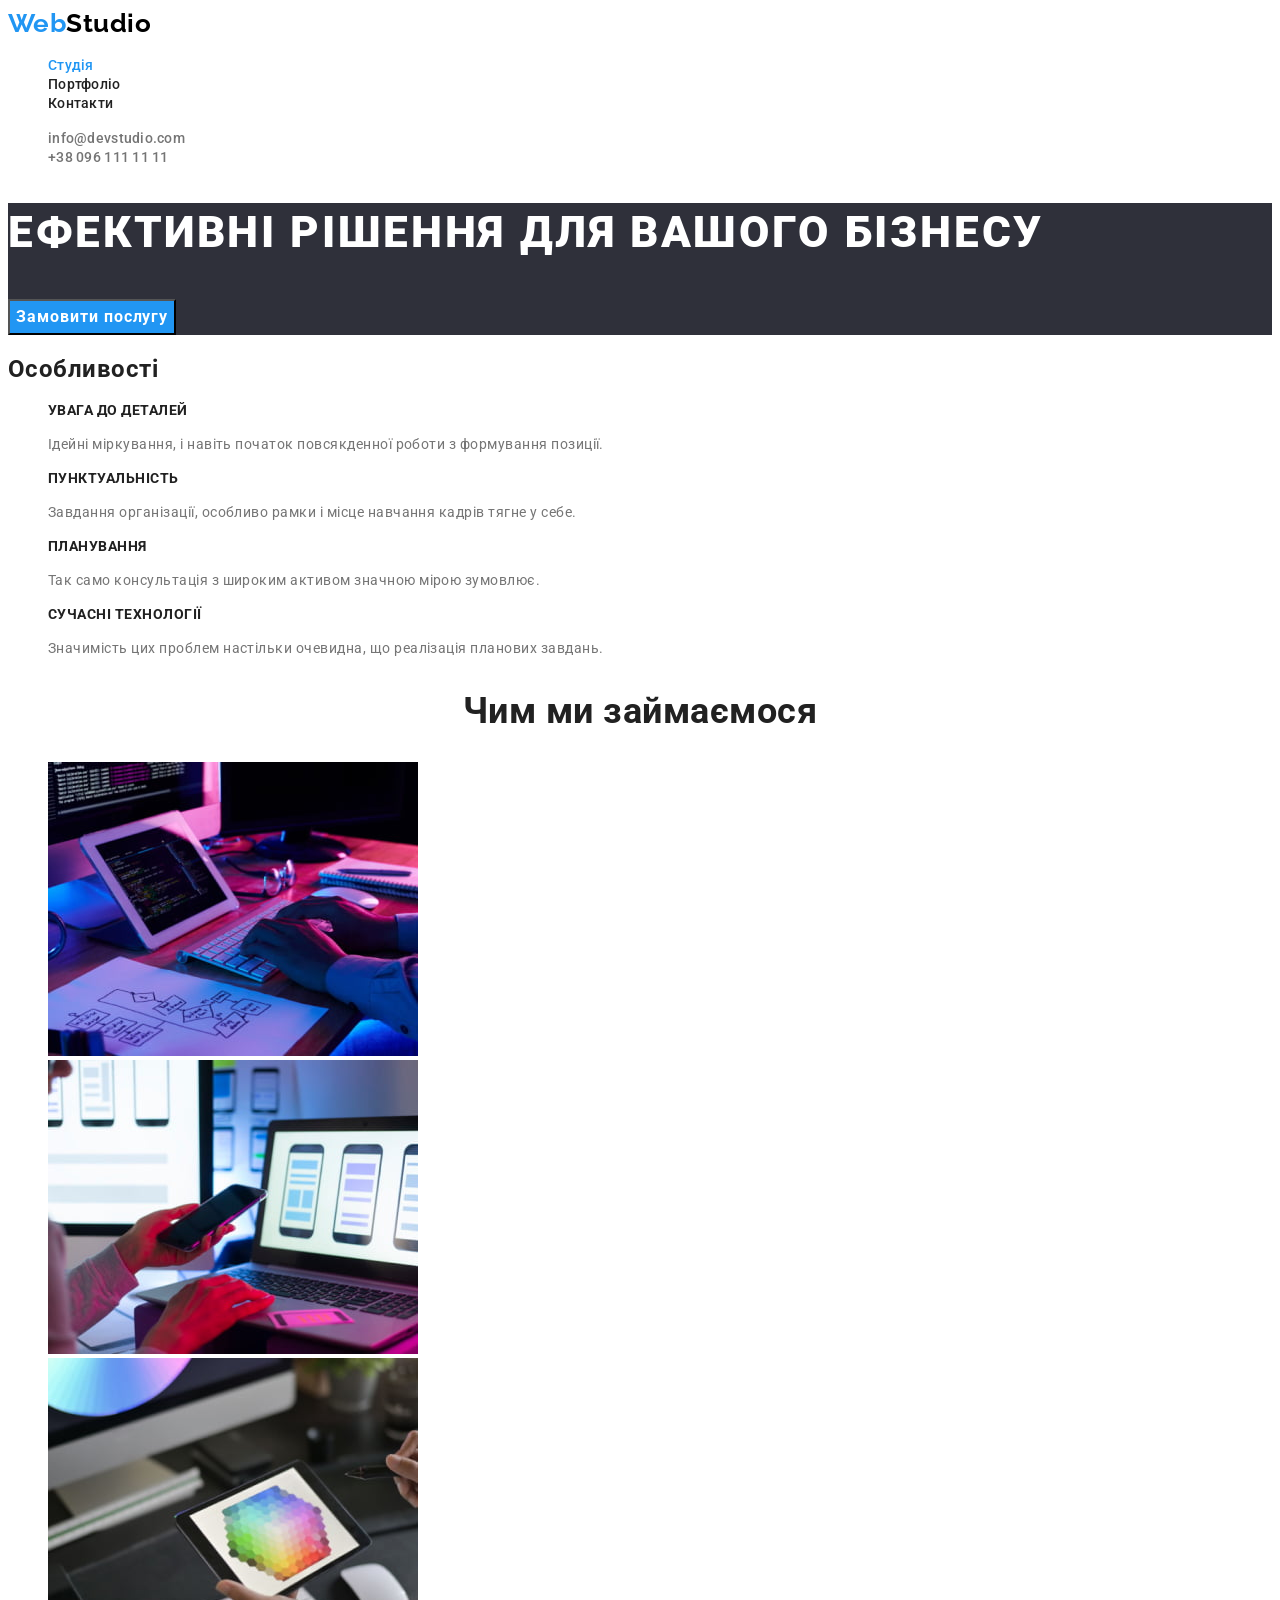
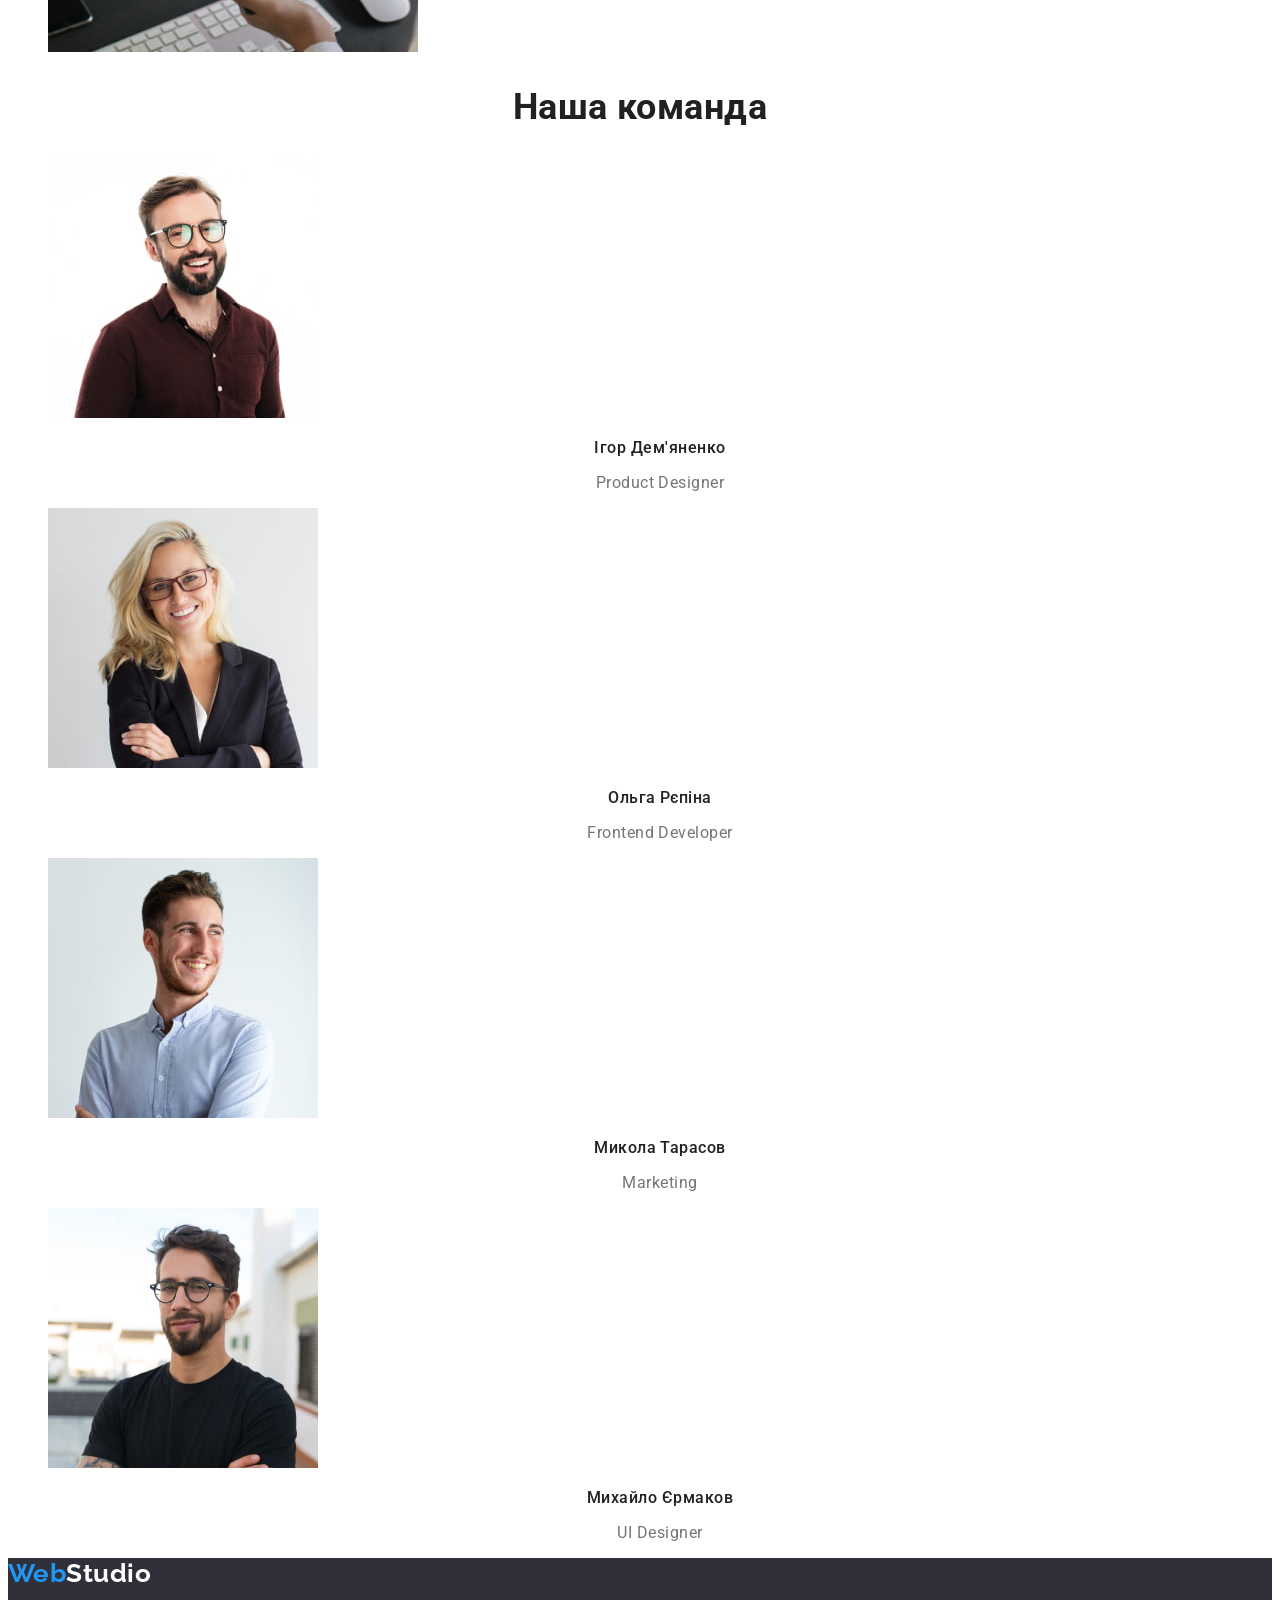
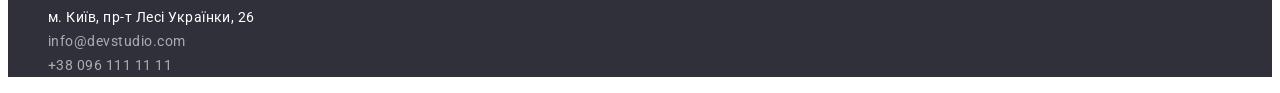
==== index.html @ 0f444638 "Initial commit" ====
<!DOCTYPE html>
<html lang="uk">
<head>
    <meta charset="UTF-8">
    <meta http-equiv="X-UA-Compatible" content="IE=edge">
    <meta name="viewport" content="width=device-width, initial-scale=1.0">
    <title>Студія</title>
    <link href="https://fonts.googleapis.com/css2?family=Raleway:wght@700&family=Roboto:wght@400;500;700;900&display=swap"
        rel="stylesheet">
    <link rel="stylesheet" href="./css/styles.css">
</head>

<body>

    <!-- Шапка -->

    <header>
        <nav>
            <a class="logo" href="./index.html" > <span class="logo-part">Web</span>Studio</a>

            <ul class="site-nav">
                <li>
                    <a class="link current" href="./index.html">Студія</a>
                </li>

                <li>
                    <a class="link" href="./portfolio.html">Портфоліо</a>
                </li>

                <li>
                    <a class="link" href="#">Контакти</a>
                </li>
            </ul>
        </nav>

        <ul class="contact-list">
            <li>
                <a class="link" href="mailto:info@devstudio.com">info@devstudio.com</a>
            </li>

            <li>
                <a class="link" href="tel:+380961111111">+38 096 111 11 11</a>
            </li>
        </ul>
    </header>

<main>
    <!-- Герой -->
    <section class="hero-section">
        <h1 class="hero-title">Ефективні рішення для вашого бізнесу</h1>
        <button class="hero-button" type="button">Замовити послугу</button>
    </section>

    <!-- Особливості -->

    <section>

        <h2>Особливості</h2>

        <ul class="features-list">
            <li>
                <h3 class="title">УВАГА ДО ДЕТАЛЕЙ</h3>
                <p class="text">Ідейні міркування, і навіть початок повсякденної роботи з формування позиції.</p>
            </li>

            <li>
                <h3 class="title">ПУНКТУАЛЬНІСТЬ</h3>
                <p class="text">Завдання організації, особливо рамки і місце навчання кадрів тягне у себе.</p>
            </li>

            <li>
                <h3 class="title">ПЛАНУВАННЯ</h3>
                <p class="text">Так само консультація з широким активом значною мірою зумовлює.</p>
            </li>

            <li>
                <h3 class="title">СУЧАСНІ ТЕХНОЛОГІЇ</h3>
                <p class="text">Значимість цих проблем настільки очевидна, що реалізація планових завдань.</p>
            </li>
        </ul>
        
    </section>

    <!-- Чим ми займаємось -->

    <section>
        <h2 class="our-job">Чим ми займаємося</h2>
        <ul>
            <li>
                <img src="./images/keyboard.jpg" alt="робота на комп'ютері" width="370">
            </li>

            <li>
                <img src="./images/laptop.jpg" alt="робота з ноутбуком" width="370">
            </li>
            
            <li>
                <img src="./images/tablet.jpg" alt="робота на планшеті" width="370">
            </li>
        </ul>
        
        
        
    </section>

    <!-- Команда -->

    <section>
        <h2 class="team-title">Наша команда</h2>
        <ul class="team-list">
            <li>
                <img src="./images/demianenko.jpg" alt="фото Ігора Дем'яненко" width="270">
                <h3 class="name">Ігор Дем'яненко</h3>
                <p class="position" lang="en">Product Designer</p>
            </li>
            <li>
                <img src="./images/repina.jpg" alt="фото Ольги Рєпіної" width="270">
                <h3 class="name">Ольга Рєпіна</h3>
                <p class="position" lang="en">Frontend Developer</p>
            </li>
            <li>
                <img src="./images/tarasov.jpg" alt="фото Миколи Тарасова" width="270">
                <h3 class="name">Микола Тарасов</h3>
                <p class="position" lang="en">Marketing</p>
            </li>
            <li>
                <img src="./images/iermakov.jpg" alt="фото Михайла Єрмакова" width="270">
                <h3 class="name">Михайло Єрмаков</h3>
                <p class="position"  lang="en">UI Designer</p>
            </li>
        </ul>

    </section>
</main>

<!-- Підвал -->

<footer class="footer">

    <a href="./index.html" class="logo"> <span class="logo-part">Web</span>Studio</a>

    <address>
        
        <ul>
            <li>
                <a class="address" href="https://goo.gl/maps/CPtrU1FHBa2aNyZL9" target="_blank" rel="noopener noreferrer nofollow">м.
                Київ, пр-т Лесі
                Українки, 26</a>
            </li>
            <li>
                <a class="link" href="mailto:info@devstudio.com">info@devstudio.com</a>
            </li>
            <li>
                <a class="link" href="tel:+380961111111">+38 096 111 11 11</a>
            </li>
        </ul>
    </address>
    
</footer>

</body>
</html>
---- css/styles.css ----
:root {
    --primary-text-color: #212121;
    --secondary-text-color: #757575;
    --accent-color: #2196F3;
    --white-color: #FFFFFF;
    --secondary-bcg-color: #2F303A;
    --portfolio-btn-bcg-color: #F5F4FA;
    --logo-black-color: #000000;
    --footer-link-color: rgba(255, 255, 255, 0.6);
    --stroke-color: #ECECEC;
    
}

body {
    background-color: var(--white-color);
    color: var(--primary-text-color);
    font-family: 'Roboto', sans-serif;
    letter-spacing: 0.03em;

}
 ul {
    list-style: none;
 }

 a {
    text-decoration: none;
 }


 p {
    color: var(--secondary-text-color);
 }

 /* Шапка ----------------------------------------------------------------------------------------------------------------*/

 /* Логотип ---------------------------------------*/

.logo {
    color: var(--logo-black-color);
    font-family: 'Raleway';
    font-weight: 700;
    font-size: 26px;
    line-height: 1.2;   
}
.logo-part {
    color: var(--accent-color);
}

/* Навігація --------------------------------------*/

.site-nav .link {
    color: var(--primary-text-color);
    font-weight: 500;
    font-size: 14px;
    line-height: 1.14;
    letter-spacing: 0.02em;
}

.site-nav .link:hover,
.site-nav .link:focus {
    color: var(--accent-color);
}

.site-nav .link.current {
    color: var(--accent-color);
}

/* Пошта і телефон ---------------------------------*/

.contact-list .link {   
    color: var(--secondary-text-color);
    font-weight: 500;
    font-size: 14px;
    line-height: 1,14;
    letter-spacing: 0.02em;
}

.contact-list .link:hover,
.contact-list .link:focus {
    color: var(--accent-color);
}


/* Герой -----------------------------------------------------------------------------------------------------------------------*/

.hero-section {
    background-color: var(--secondary-bcg-color);
}

.hero-title {
    color: var(--white-color);
    font-weight: 900;
    font-size: 44px;
    line-height: 1.36;
    letter-spacing: 0.06em;
    text-transform: uppercase;
}

.hero-button {
    background-color: var(--accent-color);
    color: var(--white-color);
    font-family: inherit;
    font-weight: 700;
    font-size: 16px;
    line-height: 1.88;
    display: flex;
    align-items: center;
    text-align: center;
    letter-spacing: 0.06em;
}

/* Особливості ----------------------------------------------------------------------------------------------------------------- */

.features-list .title {
    font-weight: 700;
    font-size: 14px;
    line-height: 1.14;
    text-transform: uppercase;
}

.features-list .text {
    font-size: 14px;
    line-height: 1.71;
}

/* Чим ми займаємось------------------------------------------------------------------------------------------------------------ */

.our-job {
    font-weight: 700;
    font-size: 36px;
    line-height: 1.17;
    text-align: center;
}

/* Наша команда ---------------------------------------------------------------------------------------------------------------- */

.team-title {
    font-weight: 700;
    font-size: 36px;
    line-height: 1.17;
    text-align: center;
}

.team-list .name {
    font-weight: 500;
    font-size: 16px;
    line-height: 1.19;
    text-align: center;
}

.team-list .position {
    font-size: 16px;
    line-height: 1.19;
    text-align: center;
}

/* Підвал -----------------------------------------------------------------------------------------------------------------------*/

.footer {
    background-color: var(--secondary-bcg-color);
}

.footer .logo {
    color: var(--white-color);
}

.footer .address {
    color: var(--white-color);
    font-style: normal;
    font-weight: 400;
    font-size: 14px;
    line-height: 1.71;
}

.footer .address:hover,
.footer .address:focus {
    color: var(--accent-color);
}

.footer .link {
    color: var(--footer-link-color);
    font-style: normal;
    font-weight: 400;
    font-size: 14px;
    line-height: 1.71;
}

.footer .link:hover,
.footer .link:focus {
    color: var(--accent-color);
}

/* Сторінка Портфоліо************************************************************************************************************* */

/* Кнопки-------------------------------------------- */

.filters .button {
    background-color: var(--portfolio-btn-bcg-color);
    color: var(--primary-text-color);

    font-family: inherit;

    cursor: pointer;

    font-weight: 500;
    font-size: 16px;
    line-height: 1.62;
    text-align: center;
}

.filters .button:hover,
.filters .button:focus {
    background-color: var(--accent-color);
    color: var(--white-color);
}

/* Проєкти ------------------------------------------ */

.project-list .title {
    color: var(--primary-text-color);

    font-weight: 700;
    font-size: 18px;
    line-height: 2;
    letter-spacing: 0.06em;
}

.project-list  .item {
    font-size: 16px;
    line-height: 1.88;
}
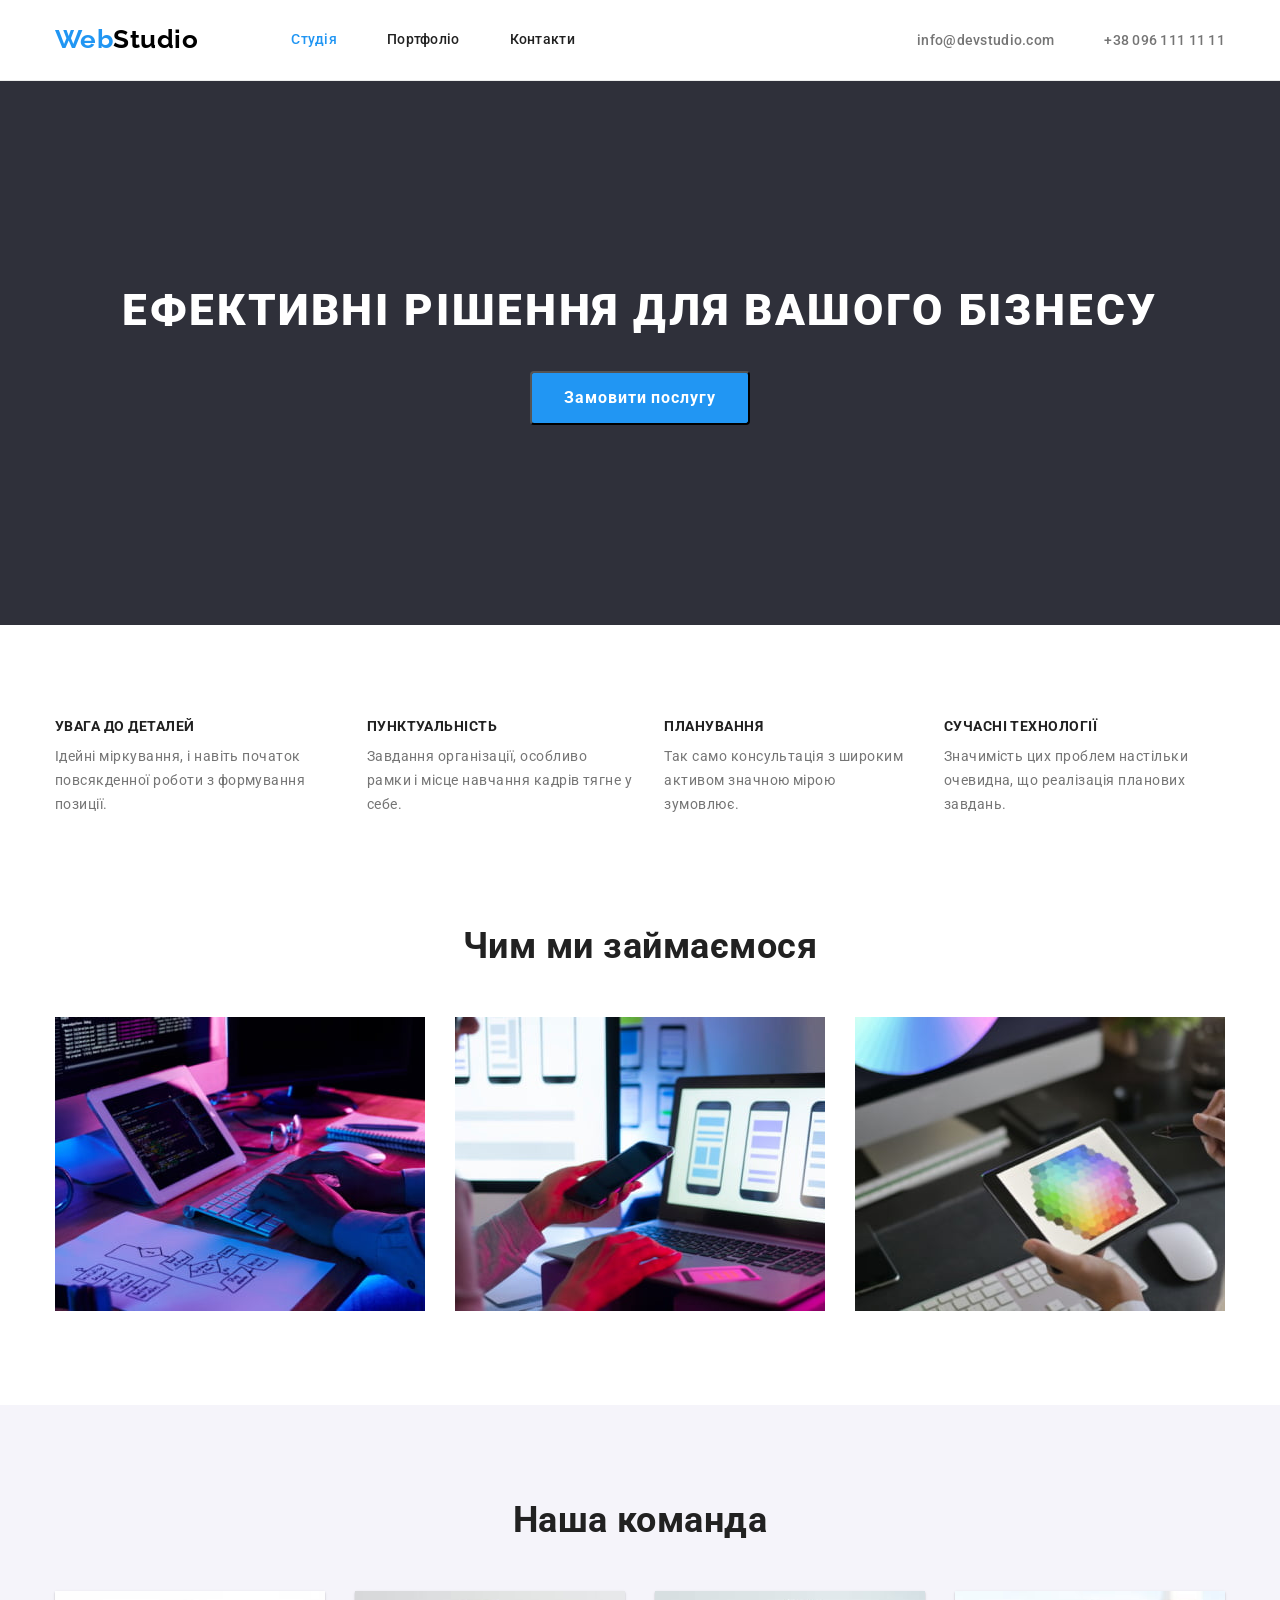
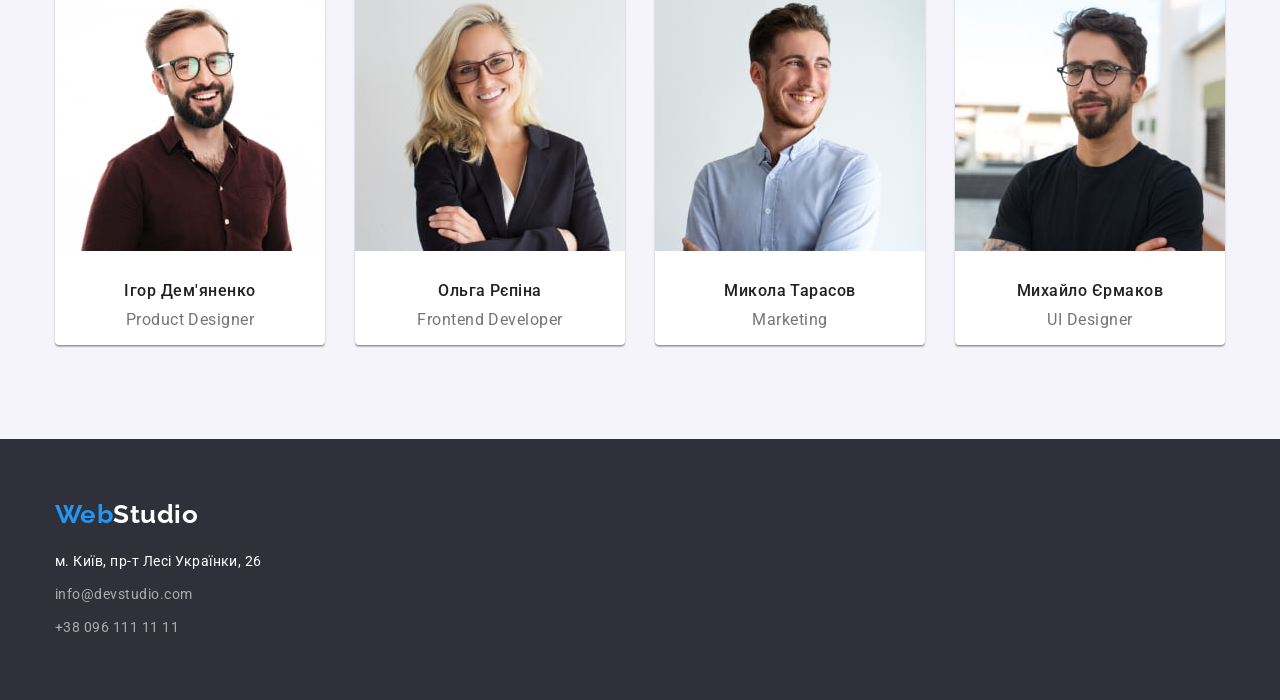
==== commit 9906d844: "позиціонування елементів" ====
--- a/index.html
+++ b/index.html
@@ -7,6 +7,7 @@
     <title>Студія</title>
     <link href="https://fonts.googleapis.com/css2?family=Raleway:wght@700&family=Roboto:wght@400;500;700;900&display=swap"
         rel="stylesheet">
+    <link rel="stylesheet" href="https://cdnjs.cloudflare.com/ajax/libs/modern-normalize/1.1.0/modern-normalize.min.css" />
     <link rel="stylesheet" href="./css/styles.css">
 </head>
 
@@ -15,147 +16,151 @@
     <!-- Шапка -->
 
     <header>
-        <nav>
-            <a class="logo" href="./index.html" > <span class="logo-part">Web</span>Studio</a>
+        <div class="container header-container">
+            <nav class="site-nav">
+                <a class="logo" href="./index.html" > <span class="logo-part">Web</span>Studio</a>
 
-            <ul class="site-nav">
-                <li>
-                    <a class="link current" href="./index.html">Студія</a>
+                <ul class="site-nav-list">
+                    <li class="item">
+                        <a class="link current" href="./index.html">Студія</a>
+                    </li>
+
+                    <li class="item">
+                        <a class="link" href="./portfolio.html">Портфоліо</a>
+                    </li>
+
+                    <li class="item">
+                        <a class="link" href="#">Контакти</a>
+                    </li>
+                </ul>
+            </nav>
+
+            <ul class="contact-list">
+                <li class="item">
+                    <a class="link" href="mailto:info@devstudio.com">info@devstudio.com</a>
                 </li>
 
-                <li>
-                    <a class="link" href="./portfolio.html">Портфоліо</a>
-                </li>
-
-                <li>
-                    <a class="link" href="#">Контакти</a>
+                <li class="item">
+                    <a class="link" href="tel:+380961111111">+38 096 111 11 11</a>
                 </li>
             </ul>
-        </nav>
-
-        <ul class="contact-list">
-            <li>
-                <a class="link" href="mailto:info@devstudio.com">info@devstudio.com</a>
-            </li>
-
-            <li>
-                <a class="link" href="tel:+380961111111">+38 096 111 11 11</a>
-            </li>
-        </ul>
+        </div>
     </header>
 
 <main>
     <!-- Герой -->
-    <section class="hero-section">
-        <h1 class="hero-title">Ефективні рішення для вашого бізнесу</h1>
-        <button class="hero-button" type="button">Замовити послугу</button>
+    <section class="hero-section section">
+        <div class="container">
+            <h1 class="hero-title">Ефективні рішення для вашого бізнесу</h1>
+            <button class="hero-button" type="button">Замовити послугу</button>
+        </div>
     </section>
 
     <!-- Особливості -->
 
-    <section>
+    <section class="section">
+        <div class="container">
+            <h2 class="visually-hidden">Особливості</h2>
 
-        <h2>Особливості</h2>
+            <ul class="features-list">
+                <li class="item">
+                    <h3 class="title">УВАГА ДО ДЕТАЛЕЙ</h3>
+                    <p class="text">Ідейні міркування, і навіть початок повсякденної роботи з формування позиції.</p>
+                </li>
 
-        <ul class="features-list">
-            <li>
-                <h3 class="title">УВАГА ДО ДЕТАЛЕЙ</h3>
-                <p class="text">Ідейні міркування, і навіть початок повсякденної роботи з формування позиції.</p>
-            </li>
+                <li class="item">
+                    <h3 class="title">ПУНКТУАЛЬНІСТЬ</h3>
+                    <p class="text">Завдання організації, особливо рамки і місце навчання кадрів тягне у себе.</p>
+                </li>
 
-            <li>
-                <h3 class="title">ПУНКТУАЛЬНІСТЬ</h3>
-                <p class="text">Завдання організації, особливо рамки і місце навчання кадрів тягне у себе.</p>
-            </li>
+                <li class="item">
+                    <h3 class="title">ПЛАНУВАННЯ</h3>
+                    <p class="text">Так само консультація з широким активом значною мірою зумовлює.</p>
+                </li>
 
-            <li>
-                <h3 class="title">ПЛАНУВАННЯ</h3>
-                <p class="text">Так само консультація з широким активом значною мірою зумовлює.</p>
-            </li>
-
-            <li>
-                <h3 class="title">СУЧАСНІ ТЕХНОЛОГІЇ</h3>
-                <p class="text">Значимість цих проблем настільки очевидна, що реалізація планових завдань.</p>
-            </li>
-        </ul>
-        
+                <li class="item">
+                    <h3 class="title">СУЧАСНІ ТЕХНОЛОГІЇ</h3>
+                    <p class="text">Значимість цих проблем настільки очевидна, що реалізація планових завдань.</p>
+                </li>
+            </ul>
+        </div>
     </section>
 
     <!-- Чим ми займаємось -->
 
-    <section>
-        <h2 class="our-job">Чим ми займаємося</h2>
-        <ul>
-            <li>
-                <img src="./images/keyboard.jpg" alt="робота на комп'ютері" width="370">
-            </li>
+    <section class="our-job-section">
+        <div class="container">
+            <h2 class="our-job-title">Чим ми займаємося</h2>
+            <ul class="our-job-list">
+                <li class="item">
+                    <img src="./images/keyboard.jpg" alt="робота на комп'ютері" width="370">
+                </li>
 
-            <li>
-                <img src="./images/laptop.jpg" alt="робота з ноутбуком" width="370">
-            </li>
-            
-            <li>
-                <img src="./images/tablet.jpg" alt="робота на планшеті" width="370">
-            </li>
-        </ul>
-        
-        
-        
+                <li class="item">
+                    <img src="./images/laptop.jpg" alt="робота з ноутбуком" width="370">
+                </li>
+                
+                <li class="item">
+                    <img src="./images/tablet.jpg" alt="робота на планшеті" width="370">
+                </li>
+            </ul>
+        </div>
     </section>
 
     <!-- Команда -->
 
-    <section>
-        <h2 class="team-title">Наша команда</h2>
-        <ul class="team-list">
-            <li>
-                <img src="./images/demianenko.jpg" alt="фото Ігора Дем'яненко" width="270">
-                <h3 class="name">Ігор Дем'яненко</h3>
-                <p class="position" lang="en">Product Designer</p>
-            </li>
-            <li>
-                <img src="./images/repina.jpg" alt="фото Ольги Рєпіної" width="270">
-                <h3 class="name">Ольга Рєпіна</h3>
-                <p class="position" lang="en">Frontend Developer</p>
-            </li>
-            <li>
-                <img src="./images/tarasov.jpg" alt="фото Миколи Тарасова" width="270">
-                <h3 class="name">Микола Тарасов</h3>
-                <p class="position" lang="en">Marketing</p>
-            </li>
-            <li>
-                <img src="./images/iermakov.jpg" alt="фото Михайла Єрмакова" width="270">
-                <h3 class="name">Михайло Єрмаков</h3>
-                <p class="position"  lang="en">UI Designer</p>
-            </li>
-        </ul>
-
+    <section class="team-section section">
+        <div class="container">
+            <h2 class="team-title">Наша команда</h2>
+            <ul class="team-list">
+                <li class="item">
+                    <img src="./images/demianenko.jpg" alt="фото Ігора Дем'яненко" width="270">
+                    <h3 class="name">Ігор Дем'яненко</h3>
+                    <p class="position" lang="en">Product Designer</p>
+                </li>
+                <li class="item">
+                    <img src="./images/repina.jpg" alt="фото Ольги Рєпіної" width="270">
+                    <h3 class="name">Ольга Рєпіна</h3>
+                    <p class="position" lang="en">Frontend Developer</p>
+                </li>
+                <li class="item">
+                    <img src="./images/tarasov.jpg" alt="фото Миколи Тарасова" width="270">
+                    <h3 class="name">Микола Тарасов</h3>
+                    <p class="position" lang="en">Marketing</p>
+                </li>
+                <li class="item">
+                    <img src="./images/iermakov.jpg" alt="фото Михайла Єрмакова" width="270">
+                    <h3 class="name">Михайло Єрмаков</h3>
+                    <p class="position"  lang="en">UI Designer</p>
+                </li>
+            </ul>
+        </div>
     </section>
 </main>
 
 <!-- Підвал -->
 
 <footer class="footer">
+    <div class="container">
+        <a href="./index.html" class="footer-logo"> <span class="logo-part">Web</span>Studio</a>
 
-    <a href="./index.html" class="logo"> <span class="logo-part">Web</span>Studio</a>
-
-    <address>
-        
-        <ul>
-            <li>
-                <a class="address" href="https://goo.gl/maps/CPtrU1FHBa2aNyZL9" target="_blank" rel="noopener noreferrer nofollow">м.
-                Київ, пр-т Лесі
-                Українки, 26</a>
-            </li>
-            <li>
-                <a class="link" href="mailto:info@devstudio.com">info@devstudio.com</a>
-            </li>
-            <li>
-                <a class="link" href="tel:+380961111111">+38 096 111 11 11</a>
-            </li>
-        </ul>
-    </address>
-    
+        <address>
+            
+            <ul class="address-list">
+                <li class="item">
+                    <a class="address" href="https://goo.gl/maps/CPtrU1FHBa2aNyZL9" target="_blank" rel="noopener noreferrer nofollow">м.
+                    Київ, пр-т Лесі
+                    Українки, 26</a>
+                </li>
+                <li class="item">
+                    <a class="link" href="mailto:info@devstudio.com">info@devstudio.com</a>
+                </li>
+                <li class="item">
+                    <a class="link" href="tel:+380961111111">+38 096 111 11 11</a>
+                </li>
+            </ul>
+        </address>
+    </div>
 </footer>
 
 </body>
--- a/css/styles.css
+++ b/css/styles.css
@@ -8,35 +8,87 @@
     --logo-black-color: #000000;
     --footer-link-color: rgba(255, 255, 255, 0.6);
     --stroke-color: #ECECEC;
-    
+    --cards-stroke-color: #EEEEEE;
+    
+}
+
+.container {
+    margin-left: auto;
+    margin-right: auto;
+    width: 1200px;
+    padding-left: 15px;
+    padding-right: 15px;
+
+    /* outline: 2px solid teal; */
 }
 
 body {
     background-color: var(--white-color);
     color: var(--primary-text-color);
+
     font-family: 'Roboto', sans-serif;
     letter-spacing: 0.03em;
 
 }
  ul {
     list-style: none;
+
+    padding: 0;
+    margin: 0;
  }
 
  a {
     text-decoration: none;
  }
 
+ img {
+    display: block;
+    max-width: 100%;
+    height: auto;
+ }
+
 
  p {
     color: var(--secondary-text-color);
  }
 
+ .section {
+    padding-top: 94px;
+    padding-bottom: 94px;
+ }
+
+ .visually-hidden {
+    position: absolute;
+    white-space: nowrap;
+    width: 1px;
+    height: 1px;
+    overflow: hidden;
+    border: 0;
+    padding: 0;
+    clip: rect(0 0 0 0);
+    clip-path: inset(50%);
+    margin: -1px;
+}
+
  /* Шапка ----------------------------------------------------------------------------------------------------------------*/
 
+ header {
+    border-bottom: 1px solid var(--stroke-color);
+ }
+
+ .header-container {
+    display: flex;
+    align-items: center;
+ }
+
  /* Логотип ---------------------------------------*/
 
 .logo {
+    padding-top: 24px;
+    padding-bottom: 24px;
+
     color: var(--logo-black-color);
+
     font-family: 'Raleway';
     font-weight: 700;
     font-size: 26px;
@@ -48,27 +100,59 @@
 
 /* Навігація --------------------------------------*/
 
-.site-nav .link {
+.site-nav {
+    display: flex;
+    align-items: center;
+}
+
+.site-nav-list {
+    display: flex;
+    margin-left: 93px;
+}
+
+.site-nav-list .item:not(:last-child) {
+    margin-right: 50px;
+}
+
+.site-nav-list .link {
+    display: block;
+    padding-top: 32px;
+    padding-bottom: 32px;
+
     color: var(--primary-text-color);
+
     font-weight: 500;
     font-size: 14px;
     line-height: 1.14;
     letter-spacing: 0.02em;
 }
 
-.site-nav .link:hover,
-.site-nav .link:focus {
-    color: var(--accent-color);
-}
-
-.site-nav .link.current {
+.site-nav-list .link:hover,
+.site-nav-list .link:focus {
+    color: var(--accent-color);
+}
+
+.site-nav-list .link.current {
     color: var(--accent-color);
 }
 
 /* Пошта і телефон ---------------------------------*/
 
+.contact-list {
+    display: flex;
+    margin-left: auto;
+}
+
+.contact-list .item + .item {
+    margin-left: 50px;
+}
+
 .contact-list .link {   
+    padding-top: 32px;
+    padding-bottom: 32px;
+
     color: var(--secondary-text-color);
+
     font-weight: 500;
     font-size: 14px;
     line-height: 1,14;
@@ -84,88 +168,194 @@
 /* Герой -----------------------------------------------------------------------------------------------------------------------*/
 
 .hero-section {
+    padding-top: 200px;
+    padding-bottom: 200px;
+
     background-color: var(--secondary-bcg-color);
+
+    text-align: center;
 }
 
 .hero-title {
+    margin-top: 0;
+    margin-bottom: 30px;
+
     color: var(--white-color);
+
     font-weight: 900;
     font-size: 44px;
     line-height: 1.36;
     letter-spacing: 0.06em;
+
     text-transform: uppercase;
-}
+    
+}
+
+/* Кнопка-------------------------------------- */
 
 .hero-button {
+    display: inline-block;
+    align-items: center;
+    text-align: center;
+    padding: 10px 32px;
+    min-width: 216px;
+
     background-color: var(--accent-color);
     color: var(--white-color);
+
     font-family: inherit;
     font-weight: 700;
     font-size: 16px;
     line-height: 1.88;
-    display: flex;
-    align-items: center;
-    text-align: center;
     letter-spacing: 0.06em;
+
+    border-radius: 4px;
+    
 }
 
 /* Особливості ----------------------------------------------------------------------------------------------------------------- */
 
+.features-list {
+    display: flex;
+}
+
+.features-list .item:not(:last-child) {
+    margin-right: 30px;
+}
+
 .features-list .title {
+    margin-top: 0;
+    margin-bottom: 10px;
+
     font-weight: 700;
     font-size: 14px;
     line-height: 1.14;
+
     text-transform: uppercase;
+   
 }
 
 .features-list .text {
+    margin-top: 0;
+
     font-size: 14px;
     line-height: 1.71;
+    
 }
 
 /* Чим ми займаємось------------------------------------------------------------------------------------------------------------ */
-
-.our-job {
+.our-job-section {
+    padding-top: 0;
+    padding-bottom: 94px;
+}
+
+.our-job-title {
+    text-align: center;
+    margin-top: 0;
+    margin-bottom: 50px;
+
     font-weight: 700;
     font-size: 36px;
     line-height: 1.17;
-    text-align: center;
+    
+}
+
+.our-job-list {
+    display: flex;
+    justify-content: center;
+}
+
+.our-job-list .item:not(:last-child) {
+    margin-right: 30px;
 }
 
 /* Наша команда ---------------------------------------------------------------------------------------------------------------- */
 
+.team-section {
+    background-color: var(--portfolio-btn-bcg-color);
+}
+
 .team-title {
+    text-align: center;
+    margin-top: 0;
+    margin-bottom: 50px;
+
     font-weight: 700;
     font-size: 36px;
     line-height: 1.17;
-    text-align: center;
+    
+}
+
+.team-list {
+    display: flex;
+    justify-content: center;
+}
+
+.team-list .item:not(:last-child) {
+    margin-right: 30px;
+}
+
+.team-list .item {
+    background-color: var(--white-color);
+
+    box-shadow: 0px 1px 3px rgba(0, 0, 0, 0.12), 0px 1px 1px rgba(0, 0, 0, 0.14), 0px 2px 1px rgba(0, 0, 0, 0.2);
+    border-radius: 0px 0px 4px 4px;
+}
+
+.team-list img {
+    margin-bottom: 30px;
 }
 
 .team-list .name {
+    text-align: center;
+    margin-top: 0;
+    margin-bottom: 10px;
+
     font-weight: 500;
     font-size: 16px;
     line-height: 1.19;
-    text-align: center;
+    
 }
 
 .team-list .position {
+    text-align: center;
+    margin-top: 0;
+
     font-size: 16px;
     line-height: 1.19;
-    text-align: center;
+    
 }
 
 /* Підвал -----------------------------------------------------------------------------------------------------------------------*/
 
 .footer {
+    padding-top: 60px;
+    padding-bottom: 60px;
+
     background-color: var(--secondary-bcg-color);
 }
 
-.footer .logo {
+.footer-logo {
+    display: inline-block;
+    margin-bottom: 20px;
+
     color: var(--white-color);
+
+    font-family: 'Raleway';
+    font-weight: 700;
+    font-size: 26px;
+    line-height: 1.2;  
+}
+
+.address-list .item:not(:last-child) {
+    margin-bottom: 9px;
 }
 
 .footer .address {
+    display: inline-block;
+
     color: var(--white-color);
+
     font-style: normal;
     font-weight: 400;
     font-size: 14px;
@@ -179,6 +369,7 @@
 
 .footer .link {
     color: var(--footer-link-color);
+
     font-style: normal;
     font-weight: 400;
     font-size: 14px;
@@ -192,20 +383,37 @@
 
 /* Сторінка Портфоліо************************************************************************************************************* */
 
+.portfolio {
+    padding-top: 94px;
+    padding-bottom: 94px;
+}
+
 /* Кнопки-------------------------------------------- */
 
+.filters {
+    display: flex;
+    justify-content: center;
+    margin-bottom: 34px;
+}
+
 .filters .button {
+    text-align: center;
+    padding: 6px 22px;
+
     background-color: var(--portfolio-btn-bcg-color);
     color: var(--primary-text-color);
 
     font-family: inherit;
-
-    cursor: pointer;
-
     font-weight: 500;
     font-size: 16px;
     line-height: 1.62;
-    text-align: center;
+    
+    border-radius: 4px;
+    cursor: pointer;
+}
+
+.filters .item:not(:last-child) {
+    margin-right: 8px;
 }
 
 .filters .button:hover,
@@ -216,7 +424,19 @@
 
 /* Проєкти ------------------------------------------ */
 
+.project-list {
+    display: flex;
+    flex-wrap: wrap;
+    gap: 30px;
+}
+
 .project-list .title {
+    margin-top: 0;
+    margin-bottom: 4px;
+    padding-top: 20px;
+    padding-left: 24px;
+    padding-right: 24px;
+
     color: var(--primary-text-color);
 
     font-weight: 700;
@@ -225,7 +445,28 @@
     letter-spacing: 0.06em;
 }
 
-.project-list  .item {
-    font-size: 16px;
+.project-list .card {
+
+    flex-basis: calc((100% - 60px) / 3);
+    
+    width: 33.3333%;
     line-height: 1.88;
-}+}
+
+
+
+.project-list-border {
+    width: 370px;
+
+    border-bottom: 1px solid var(--cards-stroke-color);
+    border-left: 1px solid var(--cards-stroke-color);
+    border-right: 1px solid var(--cards-stroke-color);
+}
+
+.project-list-border .item {
+    margin-top: 0;
+    margin-bottom: 20px;
+    padding-left: 24px;
+    padding-right: 24px;
+}
+
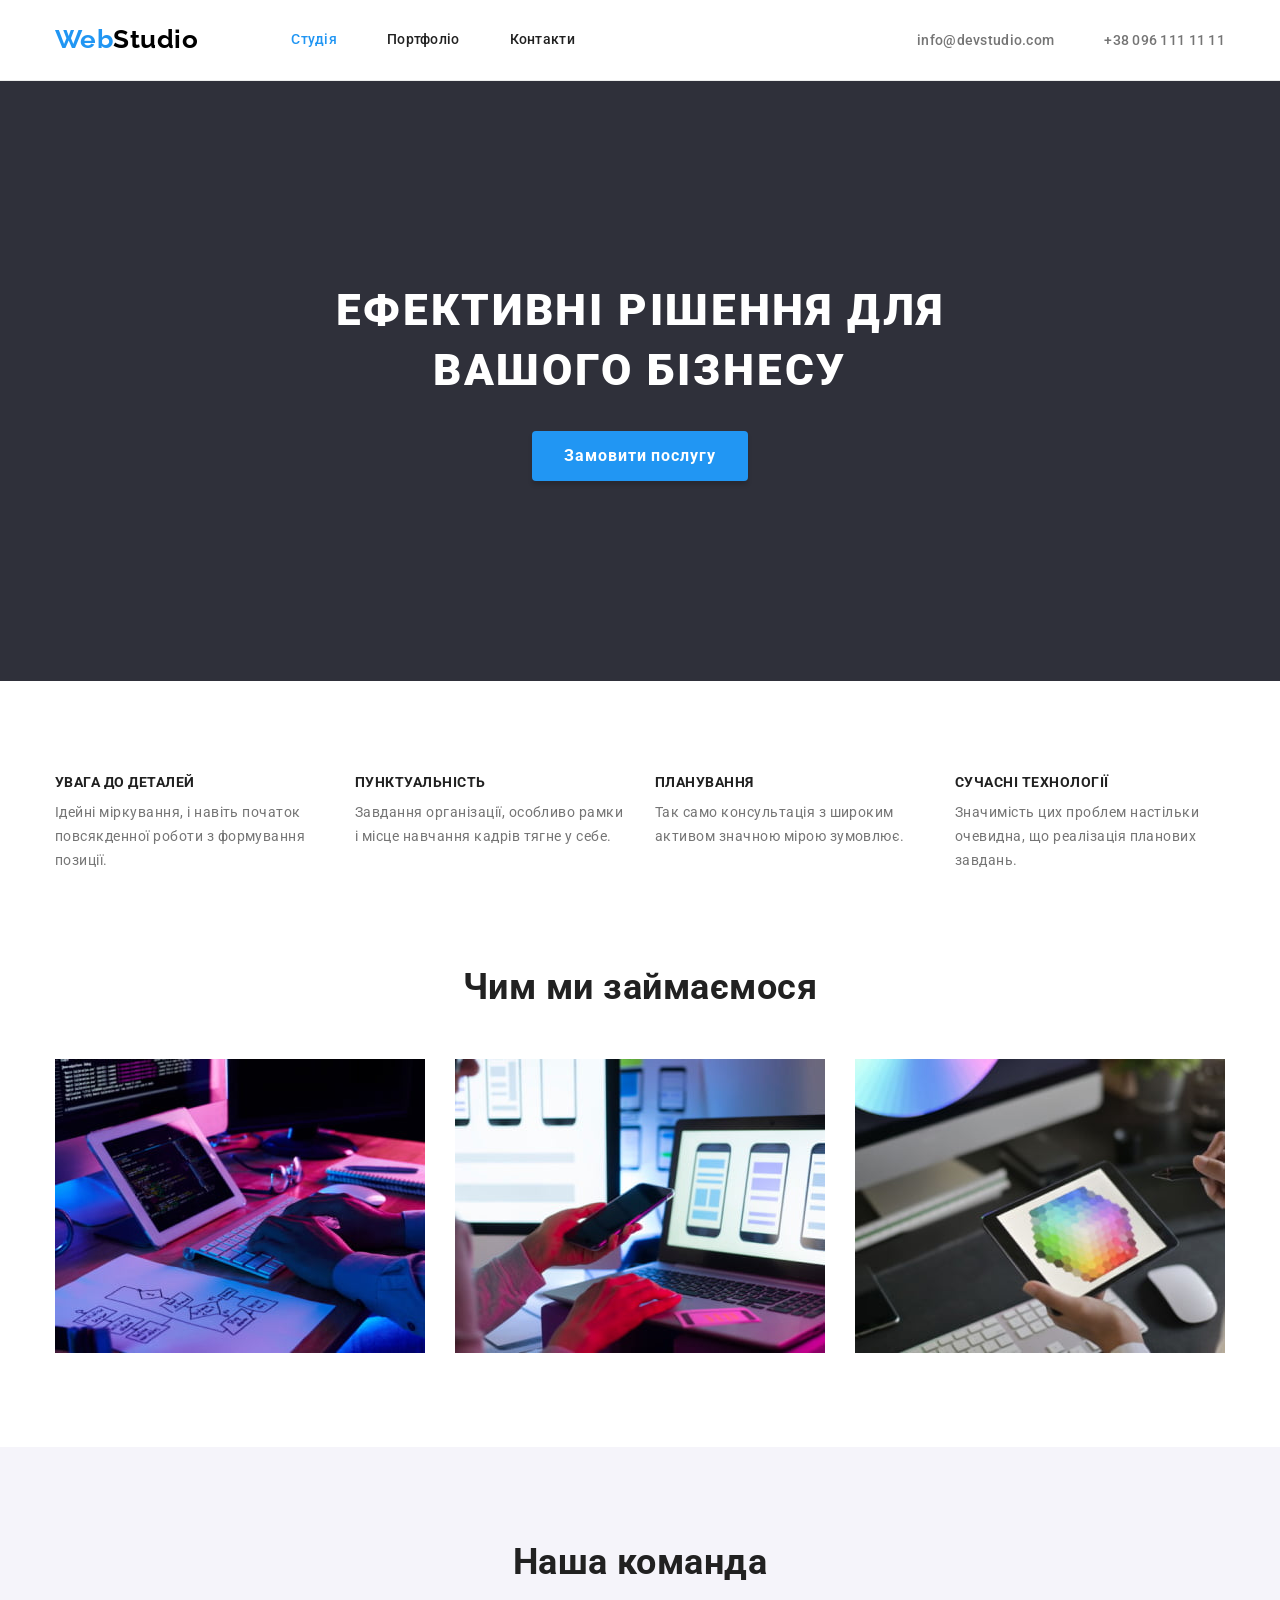
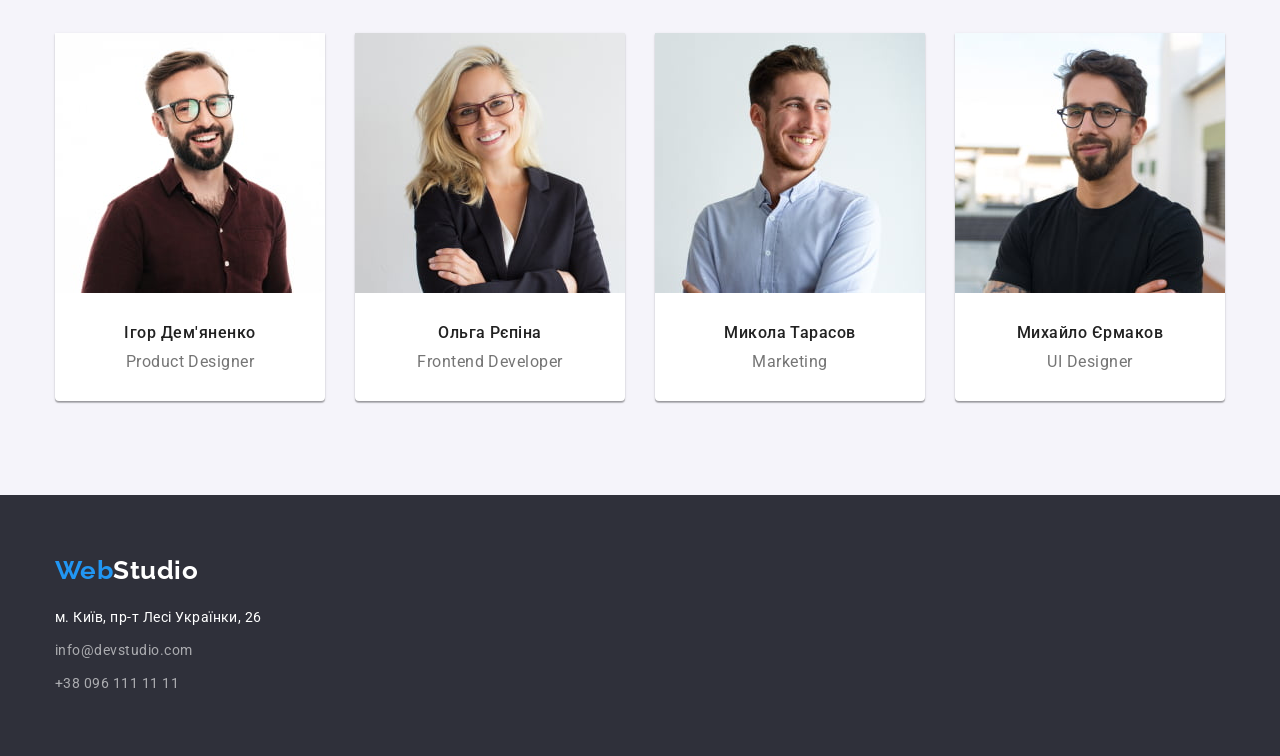
==== commit f21dc031: "виправлено відступи" ====
--- a/index.html
+++ b/index.html
@@ -51,8 +51,10 @@
     <!-- Герой -->
     <section class="hero-section section">
         <div class="container">
-            <h1 class="hero-title">Ефективні рішення для вашого бізнесу</h1>
-            <button class="hero-button" type="button">Замовити послугу</button>
+            <div class="hero-container">
+                <h1 class="hero-title">Ефективні рішення для вашого бізнесу</h1>
+                <button class="hero-button" type="button">Замовити послугу</button>
+            </div>
         </div>
     </section>
 
@@ -115,23 +117,35 @@
             <ul class="team-list">
                 <li class="item">
                     <img src="./images/demianenko.jpg" alt="фото Ігора Дем'яненко" width="270">
-                    <h3 class="name">Ігор Дем'яненко</h3>
-                    <p class="position" lang="en">Product Designer</p>
+                    <div class="team-member">
+                        <h3 class="name">Ігор Дем'яненко</h3>
+                        <p class="position" lang="en">Product Designer</p>
+                    </div>
+                    
                 </li>
                 <li class="item">
                     <img src="./images/repina.jpg" alt="фото Ольги Рєпіної" width="270">
-                    <h3 class="name">Ольга Рєпіна</h3>
-                    <p class="position" lang="en">Frontend Developer</p>
+                    <div class="team-member">
+                        <h3 class="name">Ольга Рєпіна</h3>
+                        <p class="position" lang="en">Frontend Developer</p>
+                    </div>
+                    
                 </li>
                 <li class="item">
                     <img src="./images/tarasov.jpg" alt="фото Миколи Тарасова" width="270">
-                    <h3 class="name">Микола Тарасов</h3>
-                    <p class="position" lang="en">Marketing</p>
+                    <div class="team-member">
+                        <h3 class="name">Микола Тарасов</h3>
+                        <p class="position" lang="en">Marketing</p>
+                    </div>
+                    
                 </li>
                 <li class="item">
                     <img src="./images/iermakov.jpg" alt="фото Михайла Єрмакова" width="270">
-                    <h3 class="name">Михайло Єрмаков</h3>
-                    <p class="position"  lang="en">UI Designer</p>
+                    <div class="team-member">
+                        <h3 class="name">Михайло Єрмаков</h3>
+                        <p class="position"  lang="en">UI Designer</p>
+                    </div>
+                    
                 </li>
             </ul>
         </div>
--- a/css/styles.css
+++ b/css/styles.css
@@ -170,15 +170,28 @@
 .hero-section {
     padding-top: 200px;
     padding-bottom: 200px;
+    margin: 0 auto;
 
     background-color: var(--secondary-bcg-color);
 
     text-align: center;
 }
 
+.hero-container {
+    display: flex;
+    flex-direction: column;
+    justify-content: center;
+    gap: 30px;
+}
+
 .hero-title {
-    margin-top: 0;
-    margin-bottom: 30px;
+    display: flex;
+    align-self: center;
+    text-align: center;
+    
+    max-width: 696px;
+    margin-top: 0;
+    margin-bottom: 0;
 
     color: var(--white-color);
 
@@ -194,8 +207,9 @@
 /* Кнопка-------------------------------------- */
 
 .hero-button {
+    display: flex;
     display: inline-block;
-    align-items: center;
+    align-self: center;
     text-align: center;
     padding: 10px 32px;
     min-width: 216px;
@@ -209,7 +223,10 @@
     line-height: 1.88;
     letter-spacing: 0.06em;
 
+    border: none;
     border-radius: 4px;
+
+    box-shadow: 0px 4px 4px rgba(0, 0, 0, 0.15);
     
 }
 
@@ -217,6 +234,10 @@
 
 .features-list {
     display: flex;
+}
+
+.features-list .item {
+    width: 270px;
 }
 
 .features-list .item:not(:last-child) {
@@ -237,10 +258,15 @@
 
 .features-list .text {
     margin-top: 0;
+    margin-bottom: 0;
 
     font-size: 14px;
     line-height: 1.71;
-    
+}
+
+.team-member {
+    padding-top: 30px;
+    padding-bottom: 30px;
 }
 
 /* Чим ми займаємось------------------------------------------------------------------------------------------------------------ */
@@ -302,9 +328,9 @@
     border-radius: 0px 0px 4px 4px;
 }
 
-.team-list img {
+/* .team-list img {
     margin-bottom: 30px;
-}
+} */
 
 .team-list .name {
     text-align: center;
@@ -320,6 +346,7 @@
 .team-list .position {
     text-align: center;
     margin-top: 0;
+    margin-bottom: 0;
 
     font-size: 16px;
     line-height: 1.19;
@@ -393,7 +420,7 @@
 .filters {
     display: flex;
     justify-content: center;
-    margin-bottom: 34px;
+    margin-bottom: 50px;
 }
 
 .filters .button {
@@ -433,7 +460,6 @@
 .project-list .title {
     margin-top: 0;
     margin-bottom: 4px;
-    padding-top: 20px;
     padding-left: 24px;
     padding-right: 24px;
 
@@ -456,6 +482,9 @@
 
 
 .project-list-border {
+    padding-top: 20px;
+    padding-bottom: 20px;
+
     width: 370px;
 
     border-bottom: 1px solid var(--cards-stroke-color);
@@ -465,7 +494,7 @@
 
 .project-list-border .item {
     margin-top: 0;
-    margin-bottom: 20px;
+    margin-bottom: 0;
     padding-left: 24px;
     padding-right: 24px;
 }
